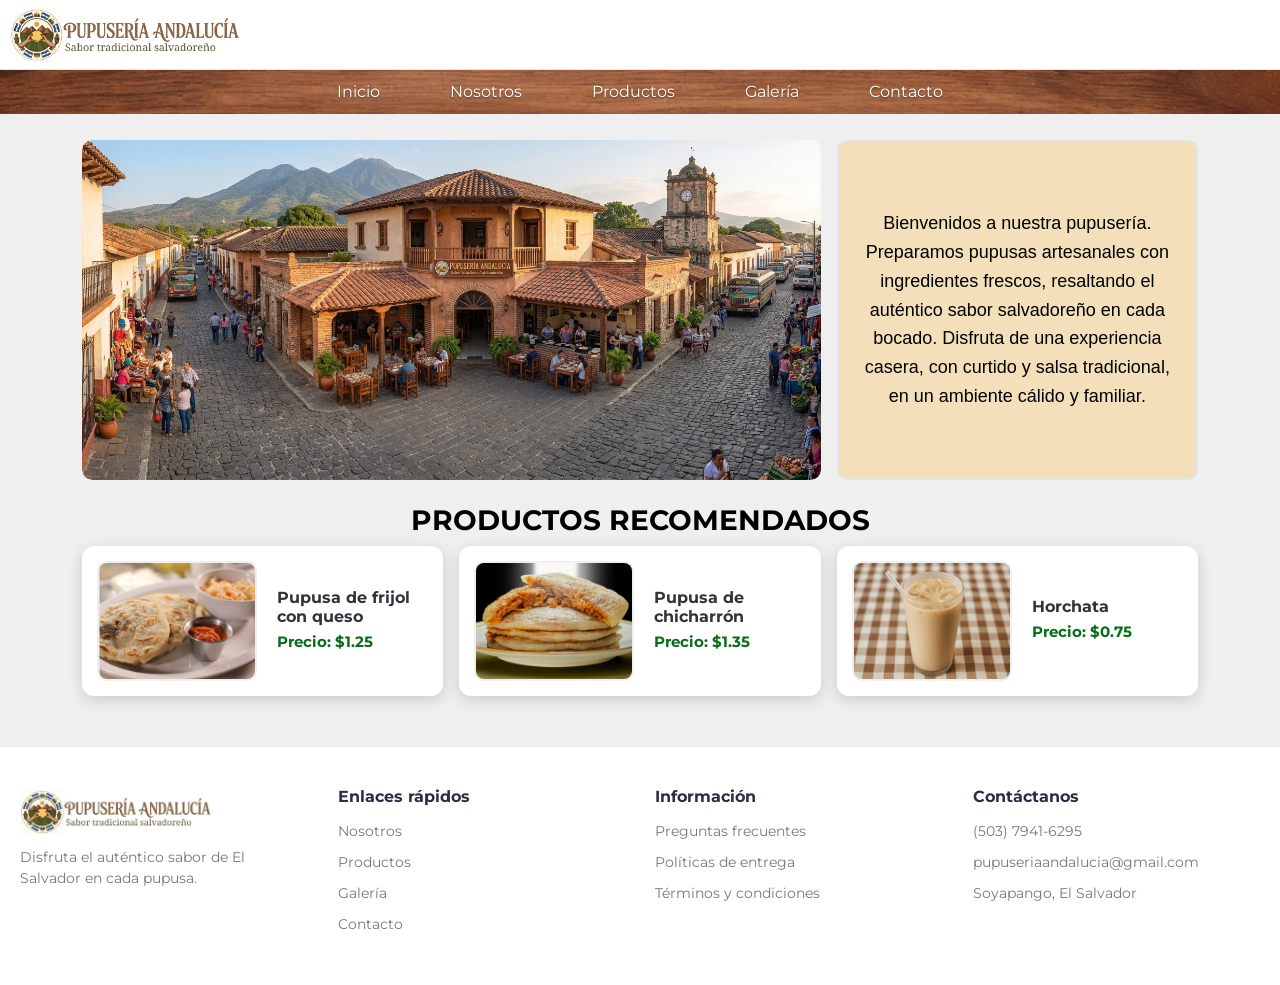
==== index.html @ 2aeb56e0 "Add files via upload" ====
<!DOCTYPE html>
<html lang="es">

<head>
    <meta charset="UTF-8">
    <meta name="viewport" content="width=device-width, initial-scale=1.0">
    <title>Bienvenidos - Pupusería Andalucía</title>
    <link rel="icon" href="./images/common/logo.png" type="image/png">
    <link rel="stylesheet" href="./css/bootstrap/css/bootstrap.css">
    <link rel="stylesheet" href="./css/estilo_index.css">
    <link href="https://fonts.googleapis.com/css2?family=Montserrat:wght@500;700&display=swap" rel="stylesheet">
</head>

<body>
    <!--Encabezado y nav-->
    <header class="fixed-top">
        <div class="encabezado">
            <img src="./images/common/titulo.png" class="logo">
        </div>
        <nav class="menu">
            <ul>
                <li><a href="index.html">Inicio</a></li>
                <li><a href="nosotros.html">Nosotros</a></li>
                <li><a href="productos.html">Productos</a></li>
                <li><a href="galeria.html">Galería</a></li>
                <li><a href="contacto.html">Contacto</a></li>
                <!--<li><a href="#"><img src="./images/common/carro2.png" class="pedir"></a></li>-->
            </ul>
        </nav>
    </header>

    <!--Contenido-->
    <main class="container">
        <div class="fondo row g-3 mb-4 align-items-stretch">
            <div class="col-12 col-md-12 col-lg-8">
                <div class="banner">
                    <img src="./images/galeria/local/dia.png" class="img-fluid fade-img w-100 h-100"
                        id="local-dinamico">
                </div>
            </div>
            <div class="col-12 col-md-12 col-lg-4">
                <aside class="introduccion">
                    Bienvenidos a nuestra pupusería. Preparamos pupusas artesanales con ingredientes frescos, resaltando
                    el auténtico sabor salvadoreño en cada bocado. Disfruta de una experiencia casera, con curtido y
                    salsa tradicional, en un ambiente cálido y familiar.
                </aside>
            </div>
        </div>

        <!--Productos recomendados-->
        <section class="recomendados text-center">
            <h2 class="productos h3">PRODUCTOS RECOMENDADOS</h2>
            <div class="row g-3 justify-content-center">
                <div class="col-12 col-md-12 col-lg-4">
                    <div class="tarjeta-producto-inicio">
                        <img src="./images/galeria/pupusas/frijol_queso.png" class="recomendado">
                        <div class="info-producto">
                            <h3>Pupusa de frijol con queso</h3>
                            <p class="precio">Precio: $1.25</p>
                        </div>
                    </div>
                </div>
                <div class="col-12 col-md-12 col-lg-4">
                    <div class="tarjeta-producto-inicio">
                        <img src="./images/galeria/pupusas/chicharron.jpg" class="recomendado">
                        <div class="info-producto">
                            <h3>Pupusa de chicharrón</h3>
                            <p class="precio">Precio: $1.35</p>
                        </div>
                    </div>
                </div>
                <div class="col-12 col-md-12 col-lg-4">
                    <div class="tarjeta-producto-inicio">
                        <img src="./images/galeria/bebidas/horchata.png" class="recomendado">
                        <div class="info-producto">
                            <h3>Horchata</h3>
                            <p class="precio">Precio: $0.75</p>
                        </div>
                    </div>
                </div>
            </div>
        </section>
    </main>

    <!--Pie-->
    <footer class="pie">
        <div class="footer-logo">
            <a href="index.html"><img src="images/common/titulo.png"></a>
            <p>Disfruta el auténtico sabor de El Salvador en cada pupusa.</p>
        </div>
        <div class="seccion-enlaces-rapidos">
            <nav class="enlaces-rapidos">
                <h4>Enlaces rápidos</h4>
                <ul>
                    <li><a href="nosotros.html">Nosotros</a></li>
                    <li><a href="productos.html">Productos</a></li>
                    <li><a href="galeria.html">Galería</a></li>
                    <li><a href="contacto.html">Contacto</a></li>
                </ul>
            </nav>
        </div>
        <div class="seccion-informacion">
            <nav class="informacion">
                <h4>Información</h4>
                <ul>
                    <li><a href="#">Preguntas frecuentes</a></li>
                    <li><a href="#">Políticas de entrega</a></li>
                    <li><a href="#">Términos y condiciones</a></li>
                </ul>
            </nav>
        </div>
        <div class="seccion-contactanos">
            <nav class="contactanos">
                <h4>Contáctanos</h4>
                <ul>
                    <li><a href="#">(503) 7941-6295</a></li>
                    <li><a href="#">pupuseriaandalucia@gmail.com</a></li>
                    <li><a href="#">Soyapango, El Salvador</a></li>
                </ul>
            </nav>
        </div>
    </footer>
    <!--JavaScript -->
    <script src="./js/script_galeria.js">




    </script>

</body>

</html>
---- css/estilo_index.css ----
body {
    font-family: 'Montserrat', sans-serif;
    background-color: #f0efef;
    width: 100%;
    overflow-x: hidden;
    padding-top: 140px;
}

header.fixed-top {
    width: 100%;
}

.encabezado {
    height: 70px;
    background-color: #ffffff;
    border-bottom: 1px solid rgb(228, 228, 228);
    display: flex;
    align-items: center;
    padding: 10px;
    box-sizing: border-box;
}

.logo {
    height: 60px;
    border-radius: 40px;
}

.menu {
    background-image: url(../images/common/menu.png);
    background-size: cover;
    background-position: center;
    background-repeat: no-repeat;
    padding: 10px;
    width: 100%;
}

.menu ul {
    font-family: 'Montserrat', sans-serif;
    font-size: 12px;
    display: flex;
    justify-content: center;
    align-items: center;
    list-style: none;
    margin: 0;
    padding: 0;
    gap: 20px;
}

.menu a {
    color: #ffffff;
    text-decoration: none;
    text-shadow: 0px 1px 2px rgba(0, 0, 0, 0.39);
}

.menu a:hover {
    color: rgb(233, 196, 106);
    text-decoration: underline;
}


.fade-img {
    transition: opacity 0.5s ease-in-out;
    opacity: 1;
    border-radius: 10px;
    object-fit: cover;
}

.banner {
    background-color: rgb(255, 255, 204);
    display: flex;
    align-items: center;
    justify-content: center;
    border-radius: 10px;
    overflow: hidden;
}

.introduccion {
    color: black;
    font-family: 'Gill Sans', 'Gill Sans MT', Calibri, 'Trebuchet MS', sans-serif;
    font-size: large;
    background-color: #f5d8a1b0;
    padding: 20px;
    border: 2px solid rgb(228, 228, 228);
    border-radius: 10px;
    line-height: 1.6;
    display: flex;
    align-items: center;
    justify-content: center;
    text-align: center;
    box-sizing: border-box;
}

.productos {
    font-weight: bold;
    color: #000000;
}

.tarjeta-producto-inicio {
    display: flex;
    align-items: center;
    background-color: #ffffff;
    padding: 15px;
    border-radius: 12px;
    gap: 20px;
    box-shadow: 0 4px 15px rgba(0, 0, 0, 0.151);
    transition: transform 0.3s ease;
    height: 100%;
}

.tarjeta-producto-inicio:hover {
    transform: translateY(-5px);
}

.recomendado {
    height: 120px;
    width: 160px;
    object-fit: cover;
    border-radius: 10px;
    border: 2px solid #f0efef;
    flex-shrink: 0;
}

.info-producto {
    text-align: left;
}

.info-producto h3 {
    font-size: 16px;
    font-weight: bold;
    color: #32333a;
    margin-bottom: 5px;
}

.precio {
    margin: 0;
    font-size: 15px;
    font-weight: bold;
    color: rgb(7, 109, 24);
}

.pie {
    display: grid;
    background-color: white;
    grid-template-columns: repeat(auto-fit, minmax(200px, 1fr));
    gap: 30px;
    padding: 40px 20px;
    border-top: 1px solid rgb(228, 228, 228);
    margin-top: 50px;
}

.footer-logo {
    text-align: left;
}

.footer-logo p {
    font-size: 14px;
    color: #7a7777;
    padding-top: 10px;
}

.pie h4 {
    font-size: 16px;
    font-weight: 700;
    color: #2b2d42;
    margin-bottom: 15px;
}

.enlaces-rapidos ul,
.informacion ul,
.contactanos ul {
    list-style: none;
    padding: 0;
    margin: 0;
}

.enlaces-rapidos ul li,
.informacion ul li,
.contactanos ul li {
    font-size: 14px;
    margin-bottom: 10px;
}

.enlaces-rapidos ul li a,
.informacion ul li a,
.contactanos ul li a {
    color: #7a7777;
    text-decoration: none;
    transition: color 0.3s ease;
}

.enlaces-rapidos ul li a:hover,
.informacion ul li a:hover,
.contactanos ul li a:hover {
    color: rgb(233, 196, 106);
    text-decoration: underline;
}

.pie img {
    height: 50px;
    width: auto;
    object-fit: contain;
}

/*movil*/
@media (max-width: 768px) {
    body {
        padding-top: 130px;
    }

    .menu ul {
        font-size: 14px;
        gap: 35px;
    }


    .banner {
        height: auto;
    }

    .introduccion {
        height: auto;
        min-height: 150px;
        padding: 30px 20px;
    }

    .tarjeta-producto-inicio {
        flex-direction: column;
        text-align: center;
        padding: 20px;
    }

    .recomendado {
        width: 100%;
        max-width: 200px;
        height: 140px;
    }

    .info-producto {
        text-align: center;
    }
}

/*tablets*/
@media (min-width: 576px) {
    .menu ul {
        font-size: 15px;
        gap: 30px;
    }
}

/*laptops*/
@media (min-width: 769px) {

    .banner,
    .introduccion {
        height: 280px;
    }
}

/*escritorio*/
@media (min-width: 992px) {
    .menu ul {
        font-size: 16px;
        gap: 70px;
    }

    .banner,
    .introduccion {
        height: 340px;
    }
}
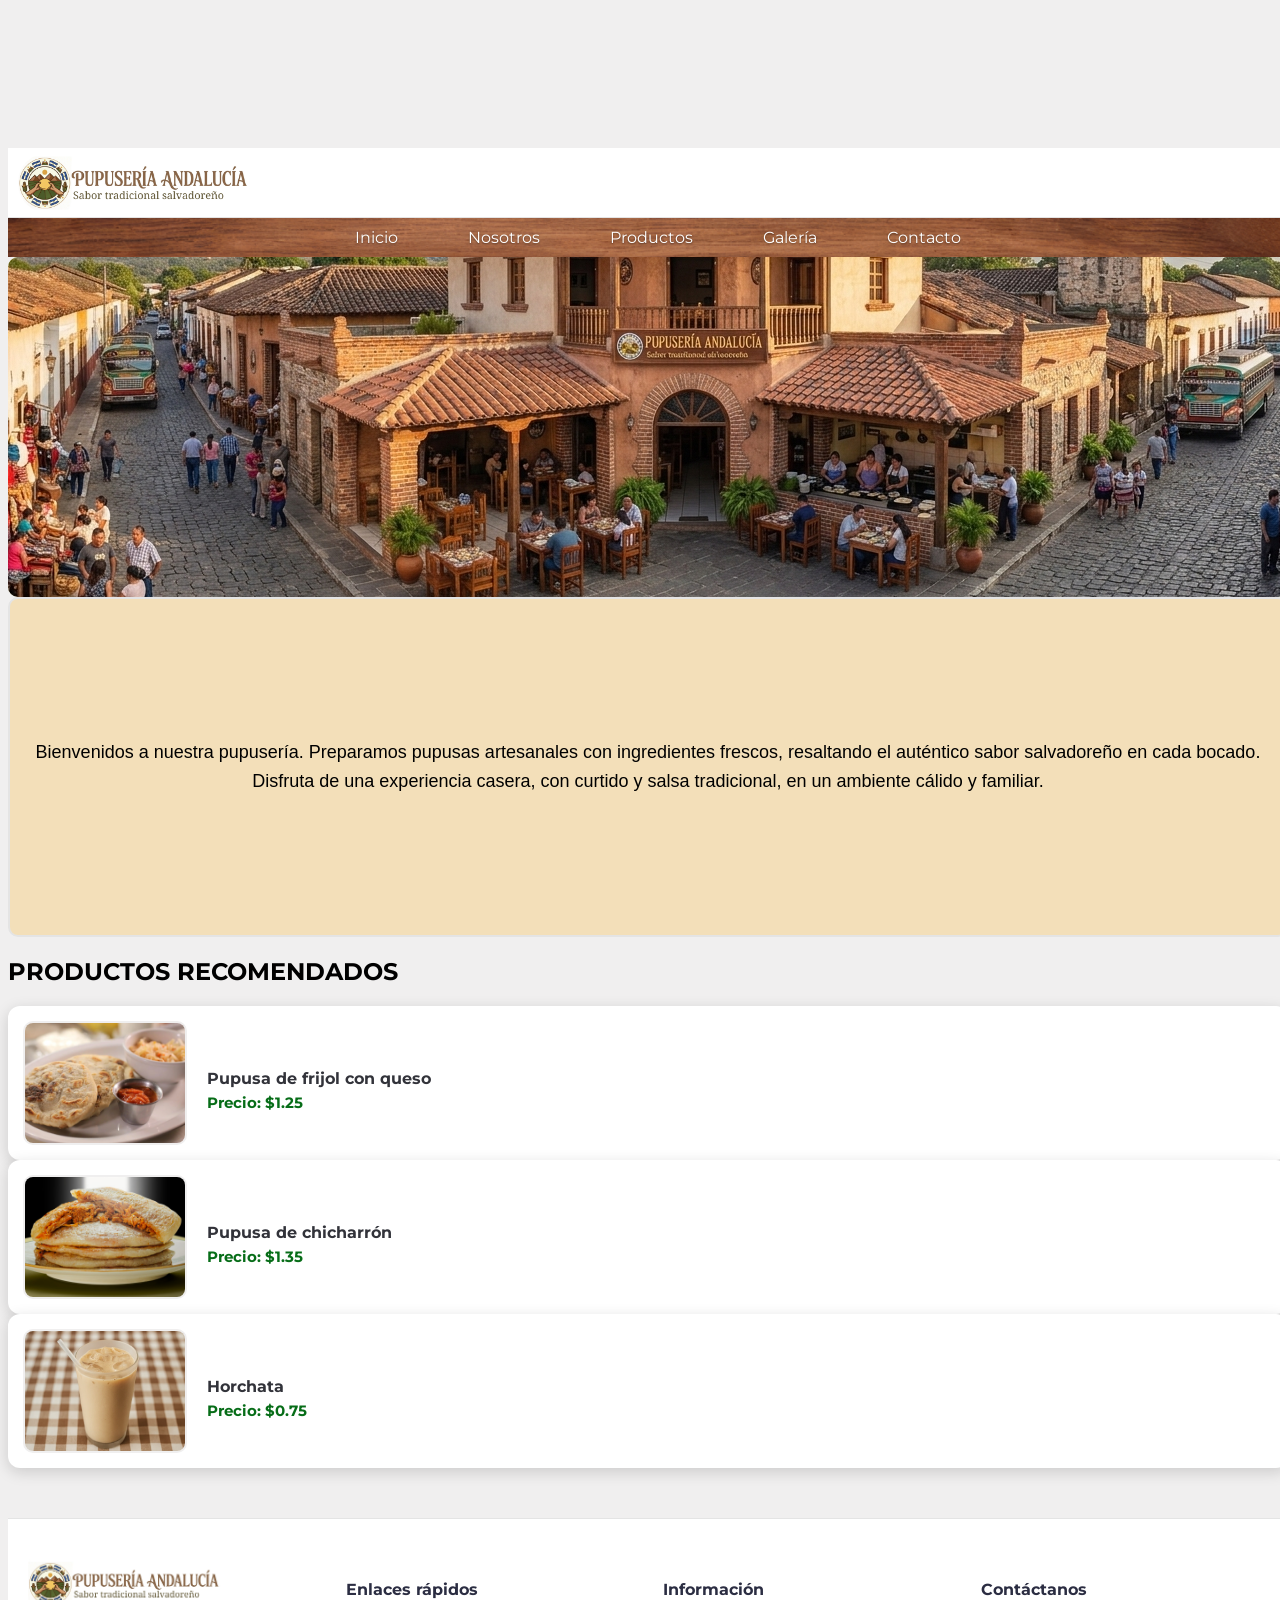
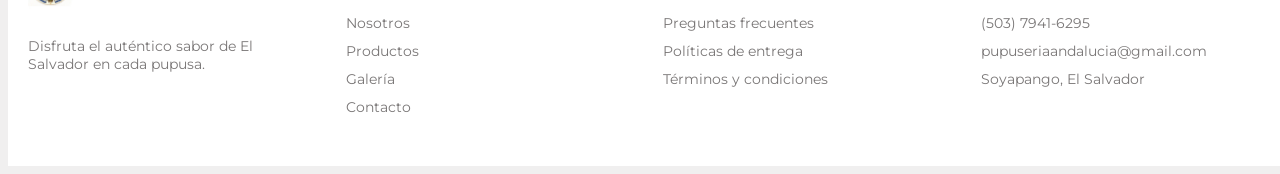
==== commit db5090cc: "Add files via upload" ====
--- a/index.html
+++ b/index.html
@@ -12,7 +12,6 @@
 </head>
 
 <body>
-    <!--Encabezado y nav-->
     <header class="fixed-top">
         <div class="encabezado">
             <img src="./images/common/titulo.png" class="logo">
@@ -24,22 +23,19 @@
                 <li><a href="productos.html">Productos</a></li>
                 <li><a href="galeria.html">Galería</a></li>
                 <li><a href="contacto.html">Contacto</a></li>
-                <!--<li><a href="#"><img src="./images/common/carro2.png" class="pedir"></a></li>-->
             </ul>
         </nav>
     </header>
 
-    <!--Contenido-->
     <main class="container">
         <div class="fondo row g-3 mb-4 align-items-stretch">
             <div class="col-12 col-md-12 col-lg-8">
-                <div class="banner">
-                    <img src="./images/galeria/local/dia.png" class="img-fluid fade-img w-100 h-100"
-                        id="local-dinamico">
+                <div class="banner h-100">
+                    <img src="./images/galeria/local/dia.png" class="img-fluid fade-img w-100 h-100" id="local-dinamico">
                 </div>
             </div>
             <div class="col-12 col-md-12 col-lg-4">
-                <aside class="introduccion">
+                <aside class="introduccion h-100">
                     Bienvenidos a nuestra pupusería. Preparamos pupusas artesanales con ingredientes frescos, resaltando
                     el auténtico sabor salvadoreño en cada bocado. Disfruta de una experiencia casera, con curtido y
                     salsa tradicional, en un ambiente cálido y familiar.
@@ -47,9 +43,8 @@
             </div>
         </div>
 
-        <!--Productos recomendados-->
         <section class="recomendados text-center">
-            <h2 class="productos h3">PRODUCTOS RECOMENDADOS</h2>
+            <h2 class="productos h3 mb-4">PRODUCTOS RECOMENDADOS</h2>
             <div class="row g-3 justify-content-center">
                 <div class="col-12 col-md-12 col-lg-4">
                     <div class="tarjeta-producto-inicio">
@@ -82,7 +77,6 @@
         </section>
     </main>
 
-    <!--Pie-->
     <footer class="pie">
         <div class="footer-logo">
             <a href="index.html"><img src="images/common/titulo.png"></a>
@@ -120,14 +114,8 @@
             </nav>
         </div>
     </footer>
-    <!--JavaScript -->
-    <script src="./js/script_galeria.js">
 
-
-
-
-    </script>
-
+    <script src="./js/script_galeria.js"></script>
 </body>
 
 </html>
--- a/css/estilo_index.css
+++ b/css/estilo_index.css
@@ -56,7 +56,6 @@
     color: rgb(233, 196, 106);
     text-decoration: underline;
 }
-
 
 .fade-img {
     transition: opacity 0.5s ease-in-out;
@@ -201,7 +200,6 @@
     object-fit: contain;
 }
 
-/*movil*/
 @media (max-width: 768px) {
     body {
         padding-top: 130px;
@@ -211,7 +209,6 @@
         font-size: 14px;
         gap: 35px;
     }
-
 
     .banner {
         height: auto;
@@ -240,7 +237,6 @@
     }
 }
 
-/*tablets*/
 @media (min-width: 576px) {
     .menu ul {
         font-size: 15px;
@@ -248,16 +244,13 @@
     }
 }
 
-/*laptops*/
 @media (min-width: 769px) {
-
     .banner,
     .introduccion {
         height: 280px;
     }
 }
 
-/*escritorio*/
 @media (min-width: 992px) {
     .menu ul {
         font-size: 16px;
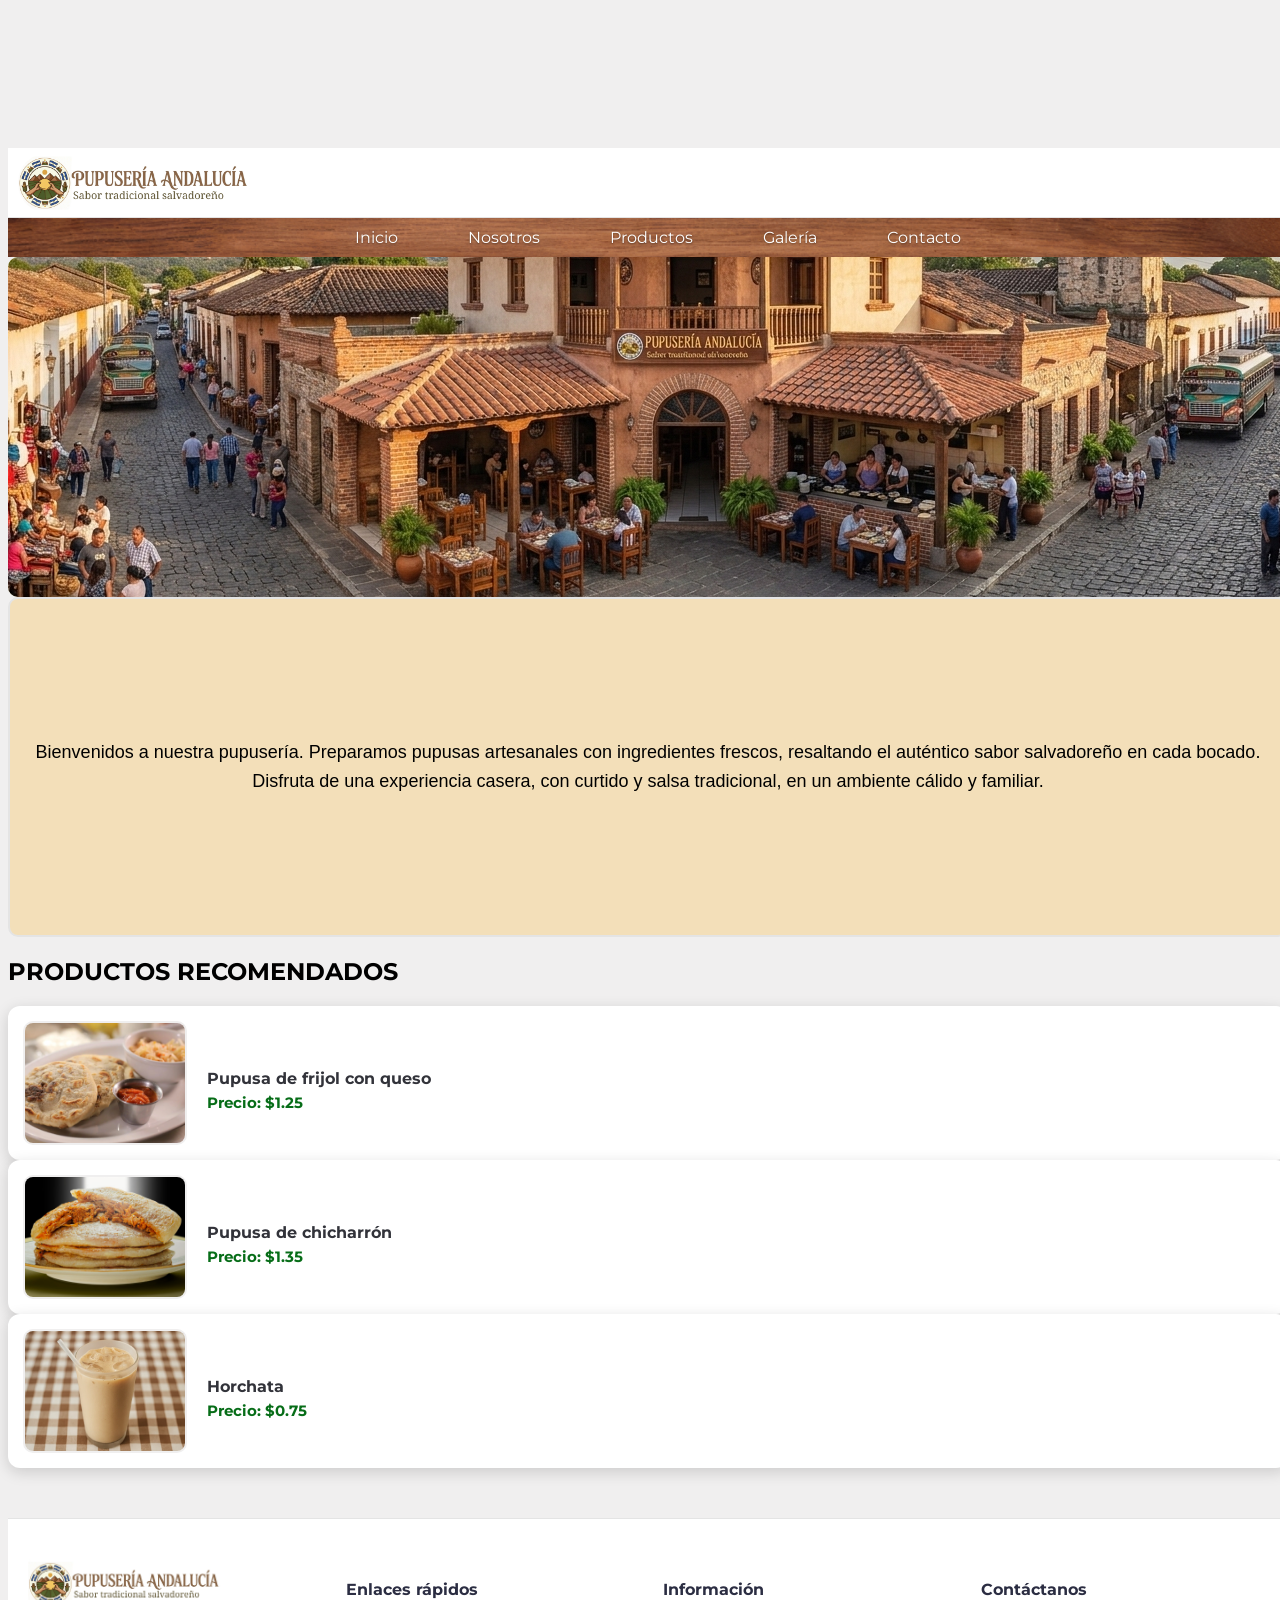
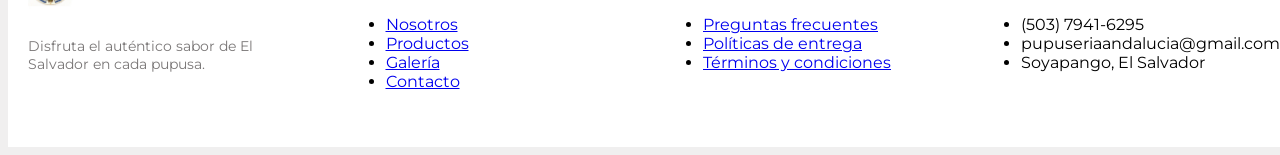
==== commit 2121cd7b: "Update index.html" ====
--- a/index.html
+++ b/index.html
@@ -28,25 +28,25 @@
     </header>
 
     <main class="container">
-        <div class="fondo row g-3 mb-4 align-items-stretch">
-            <div class="col-12 col-md-12 col-lg-8">
-                <div class="banner h-100">
-                    <img src="./images/galeria/local/dia.png" class="img-fluid fade-img w-100 h-100" id="local-dinamico">
+        <div class="row g-3 mb-4 align-items-stretch">
+            <div class="col-lg-8 col-md-7 col-12">
+                <div class="banner">
+                    <img src="./images/galeria/local/dia.png" class="fade-img" id="local-dinamico">
                 </div>
             </div>
-            <div class="col-12 col-md-12 col-lg-4">
-                <aside class="introduccion h-100">
-                    Bienvenidos a nuestra pupusería. Preparamos pupusas artesanales con ingredientes frescos, resaltando
+            <div class="col-lg-4 col-md-5 col-12">
+                <aside class="introduccion">
+                    <p>Bienvenidos a nuestra pupusería. Preparamos pupusas artesanales con ingredientes frescos, resaltando
                     el auténtico sabor salvadoreño en cada bocado. Disfruta de una experiencia casera, con curtido y
-                    salsa tradicional, en un ambiente cálido y familiar.
+                    salsa tradicional, en un ambiente cálido y familiar.</p>
                 </aside>
             </div>
         </div>
 
         <section class="recomendados text-center">
-            <h2 class="productos h3 mb-4">PRODUCTOS RECOMENDADOS</h2>
-            <div class="row g-3 justify-content-center">
-                <div class="col-12 col-md-12 col-lg-4">
+            <h2 class="productos h3">PRODUCTOS RECOMENDADOS</h2>
+            <div class="row g-4 justify-content-center">
+                <div class="col-lg-4 col-md-6 col-12">
                     <div class="tarjeta-producto-inicio">
                         <img src="./images/galeria/pupusas/frijol_queso.png" class="recomendado">
                         <div class="info-producto">
@@ -55,7 +55,7 @@
                         </div>
                     </div>
                 </div>
-                <div class="col-12 col-md-12 col-lg-4">
+                <div class="col-lg-4 col-md-6 col-12">
                     <div class="tarjeta-producto-inicio">
                         <img src="./images/galeria/pupusas/chicharron.jpg" class="recomendado">
                         <div class="info-producto">
@@ -64,7 +64,7 @@
                         </div>
                     </div>
                 </div>
-                <div class="col-12 col-md-12 col-lg-4">
+                <div class="col-lg-4 col-md-6 col-12">
                     <div class="tarjeta-producto-inicio">
                         <img src="./images/galeria/bebidas/horchata.png" class="recomendado">
                         <div class="info-producto">
@@ -82,40 +82,33 @@
             <a href="index.html"><img src="images/common/titulo.png"></a>
             <p>Disfruta el auténtico sabor de El Salvador en cada pupusa.</p>
         </div>
-        <div class="seccion-enlaces-rapidos">
-            <nav class="enlaces-rapidos">
-                <h4>Enlaces rápidos</h4>
-                <ul>
-                    <li><a href="nosotros.html">Nosotros</a></li>
-                    <li><a href="productos.html">Productos</a></li>
-                    <li><a href="galeria.html">Galería</a></li>
-                    <li><a href="contacto.html">Contacto</a></li>
-                </ul>
-            </nav>
+        <div>
+            <h4>Enlaces rápidos</h4>
+            <ul class="list-unstyled">
+                <li><a href="nosotros.html">Nosotros</a></li>
+                <li><a href="productos.html">Productos</a></li>
+                <li><a href="galeria.html">Galería</a></li>
+                <li><a href="contacto.html">Contacto</a></li>
+            </ul>
         </div>
-        <div class="seccion-informacion">
-            <nav class="informacion">
-                <h4>Información</h4>
-                <ul>
-                    <li><a href="#">Preguntas frecuentes</a></li>
-                    <li><a href="#">Políticas de entrega</a></li>
-                    <li><a href="#">Términos y condiciones</a></li>
-                </ul>
-            </nav>
+        <div>
+            <h4>Información</h4>
+            <ul class="list-unstyled">
+                <li><a href="#">Preguntas frecuentes</a></li>
+                <li><a href="#">Políticas de entrega</a></li>
+                <li><a href="#">Términos y condiciones</a></li>
+            </ul>
         </div>
-        <div class="seccion-contactanos">
-            <nav class="contactanos">
-                <h4>Contáctanos</h4>
-                <ul>
-                    <li><a href="#">(503) 7941-6295</a></li>
-                    <li><a href="#">pupuseriaandalucia@gmail.com</a></li>
-                    <li><a href="#">Soyapango, El Salvador</a></li>
-                </ul>
-            </nav>
+        <div>
+            <h4>Contáctanos</h4>
+            <ul class="list-unstyled">
+                <li>(503) 7941-6295</li>
+                <li>pupuseriaandalucia@gmail.com</li>
+                <li>Soyapango, El Salvador</li>
+            </ul>
         </div>
     </footer>
 
     <script src="./js/script_galeria.js"></script>
 </body>
-
-</html>+</html>
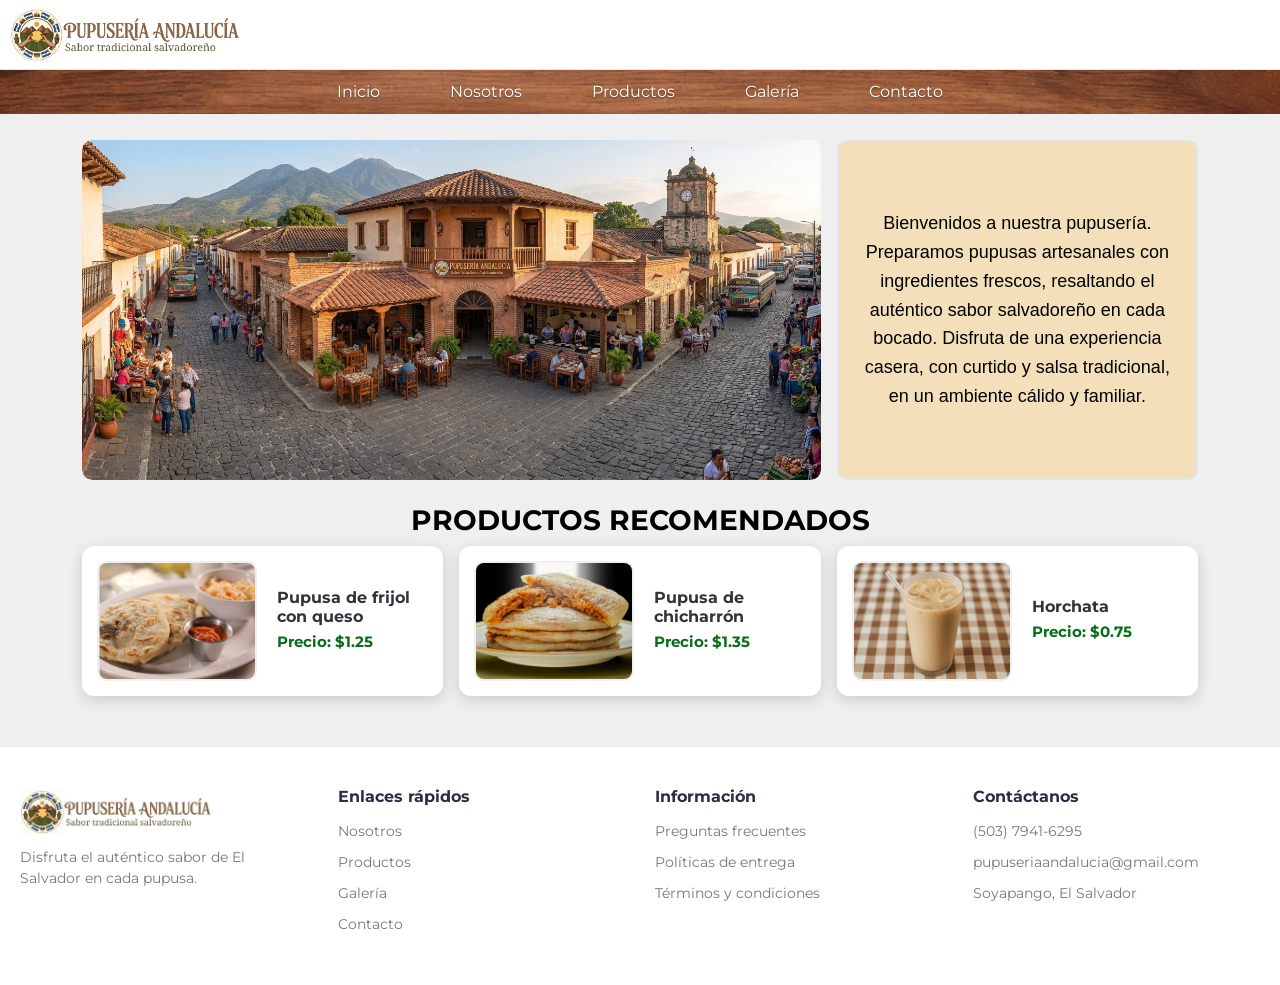
==== commit e690185c: "Add files via upload" ====
--- a/index.html
+++ b/index.html
@@ -12,6 +12,7 @@
 </head>
 
 <body>
+    <!--Encabezado y nav-->
     <header class="fixed-top">
         <div class="encabezado">
             <img src="./images/common/titulo.png" class="logo">
@@ -23,30 +24,34 @@
                 <li><a href="productos.html">Productos</a></li>
                 <li><a href="galeria.html">Galería</a></li>
                 <li><a href="contacto.html">Contacto</a></li>
+                <!--<li><a href="#"><img src="./images/common/carro2.png" class="pedir"></a></li>-->
             </ul>
         </nav>
     </header>
 
+    <!--Contenido-->
     <main class="container">
-        <div class="row g-3 mb-4 align-items-stretch">
-            <div class="col-lg-8 col-md-7 col-12">
+        <div class="fondo row g-3 mb-4 align-items-stretch">
+            <div class="col-12 col-md-12 col-lg-8">
                 <div class="banner">
-                    <img src="./images/galeria/local/dia.png" class="fade-img" id="local-dinamico">
+                    <img src="./images/galeria/local/dia.png" class="img-fluid fade-img w-100 h-100"
+                        id="local-dinamico">
                 </div>
             </div>
-            <div class="col-lg-4 col-md-5 col-12">
+            <div class="col-12 col-md-12 col-lg-4">
                 <aside class="introduccion">
-                    <p>Bienvenidos a nuestra pupusería. Preparamos pupusas artesanales con ingredientes frescos, resaltando
+                    Bienvenidos a nuestra pupusería. Preparamos pupusas artesanales con ingredientes frescos, resaltando
                     el auténtico sabor salvadoreño en cada bocado. Disfruta de una experiencia casera, con curtido y
-                    salsa tradicional, en un ambiente cálido y familiar.</p>
+                    salsa tradicional, en un ambiente cálido y familiar.
                 </aside>
             </div>
         </div>
 
+        <!--Productos recomendados-->
         <section class="recomendados text-center">
             <h2 class="productos h3">PRODUCTOS RECOMENDADOS</h2>
-            <div class="row g-4 justify-content-center">
-                <div class="col-lg-4 col-md-6 col-12">
+            <div class="row g-3 justify-content-center">
+                <div class="col-12 col-md-12 col-lg-4">
                     <div class="tarjeta-producto-inicio">
                         <img src="./images/galeria/pupusas/frijol_queso.png" class="recomendado">
                         <div class="info-producto">
@@ -55,7 +60,7 @@
                         </div>
                     </div>
                 </div>
-                <div class="col-lg-4 col-md-6 col-12">
+                <div class="col-12 col-md-12 col-lg-4">
                     <div class="tarjeta-producto-inicio">
                         <img src="./images/galeria/pupusas/chicharron.jpg" class="recomendado">
                         <div class="info-producto">
@@ -64,7 +69,7 @@
                         </div>
                     </div>
                 </div>
-                <div class="col-lg-4 col-md-6 col-12">
+                <div class="col-12 col-md-12 col-lg-4">
                     <div class="tarjeta-producto-inicio">
                         <img src="./images/galeria/bebidas/horchata.png" class="recomendado">
                         <div class="info-producto">
@@ -77,38 +82,52 @@
         </section>
     </main>
 
+    <!--Pie-->
     <footer class="pie">
         <div class="footer-logo">
             <a href="index.html"><img src="images/common/titulo.png"></a>
             <p>Disfruta el auténtico sabor de El Salvador en cada pupusa.</p>
         </div>
-        <div>
-            <h4>Enlaces rápidos</h4>
-            <ul class="list-unstyled">
-                <li><a href="nosotros.html">Nosotros</a></li>
-                <li><a href="productos.html">Productos</a></li>
-                <li><a href="galeria.html">Galería</a></li>
-                <li><a href="contacto.html">Contacto</a></li>
-            </ul>
+        <div class="seccion-enlaces-rapidos">
+            <nav class="enlaces-rapidos">
+                <h4>Enlaces rápidos</h4>
+                <ul>
+                    <li><a href="nosotros.html">Nosotros</a></li>
+                    <li><a href="productos.html">Productos</a></li>
+                    <li><a href="galeria.html">Galería</a></li>
+                    <li><a href="contacto.html">Contacto</a></li>
+                </ul>
+            </nav>
         </div>
-        <div>
-            <h4>Información</h4>
-            <ul class="list-unstyled">
-                <li><a href="#">Preguntas frecuentes</a></li>
-                <li><a href="#">Políticas de entrega</a></li>
-                <li><a href="#">Términos y condiciones</a></li>
-            </ul>
+        <div class="seccion-informacion">
+            <nav class="informacion">
+                <h4>Información</h4>
+                <ul>
+                    <li><a href="#">Preguntas frecuentes</a></li>
+                    <li><a href="#">Políticas de entrega</a></li>
+                    <li><a href="#">Términos y condiciones</a></li>
+                </ul>
+            </nav>
         </div>
-        <div>
-            <h4>Contáctanos</h4>
-            <ul class="list-unstyled">
-                <li>(503) 7941-6295</li>
-                <li>pupuseriaandalucia@gmail.com</li>
-                <li>Soyapango, El Salvador</li>
-            </ul>
+        <div class="seccion-contactanos">
+            <nav class="contactanos">
+                <h4>Contáctanos</h4>
+                <ul>
+                    <li><a href="#">(503) 7941-6295</a></li>
+                    <li><a href="#">pupuseriaandalucia@gmail.com</a></li>
+                    <li><a href="#">Soyapango, El Salvador</a></li>
+                </ul>
+            </nav>
         </div>
     </footer>
+    <!--JavaScript -->
+    <script src="./js/script_galeria.js">
 
-    <script src="./js/script_galeria.js"></script>
+
+
+
+    </script>
+
 </body>
-</html>
+
+</html>
--- a/css/estilo_index.css
+++ b/css/estilo_index.css
@@ -56,6 +56,7 @@
     color: rgb(233, 196, 106);
     text-decoration: underline;
 }
+
 
 .fade-img {
     transition: opacity 0.5s ease-in-out;
@@ -200,6 +201,7 @@
     object-fit: contain;
 }
 
+/*movil*/
 @media (max-width: 768px) {
     body {
         padding-top: 130px;
@@ -209,6 +211,7 @@
         font-size: 14px;
         gap: 35px;
     }
+
 
     .banner {
         height: auto;
@@ -237,6 +240,7 @@
     }
 }
 
+/*tablets*/
 @media (min-width: 576px) {
     .menu ul {
         font-size: 15px;
@@ -244,13 +248,16 @@
     }
 }
 
+/*laptops*/
 @media (min-width: 769px) {
+
     .banner,
     .introduccion {
         height: 280px;
     }
 }
 
+/*escritorio*/
 @media (min-width: 992px) {
     .menu ul {
         font-size: 16px;
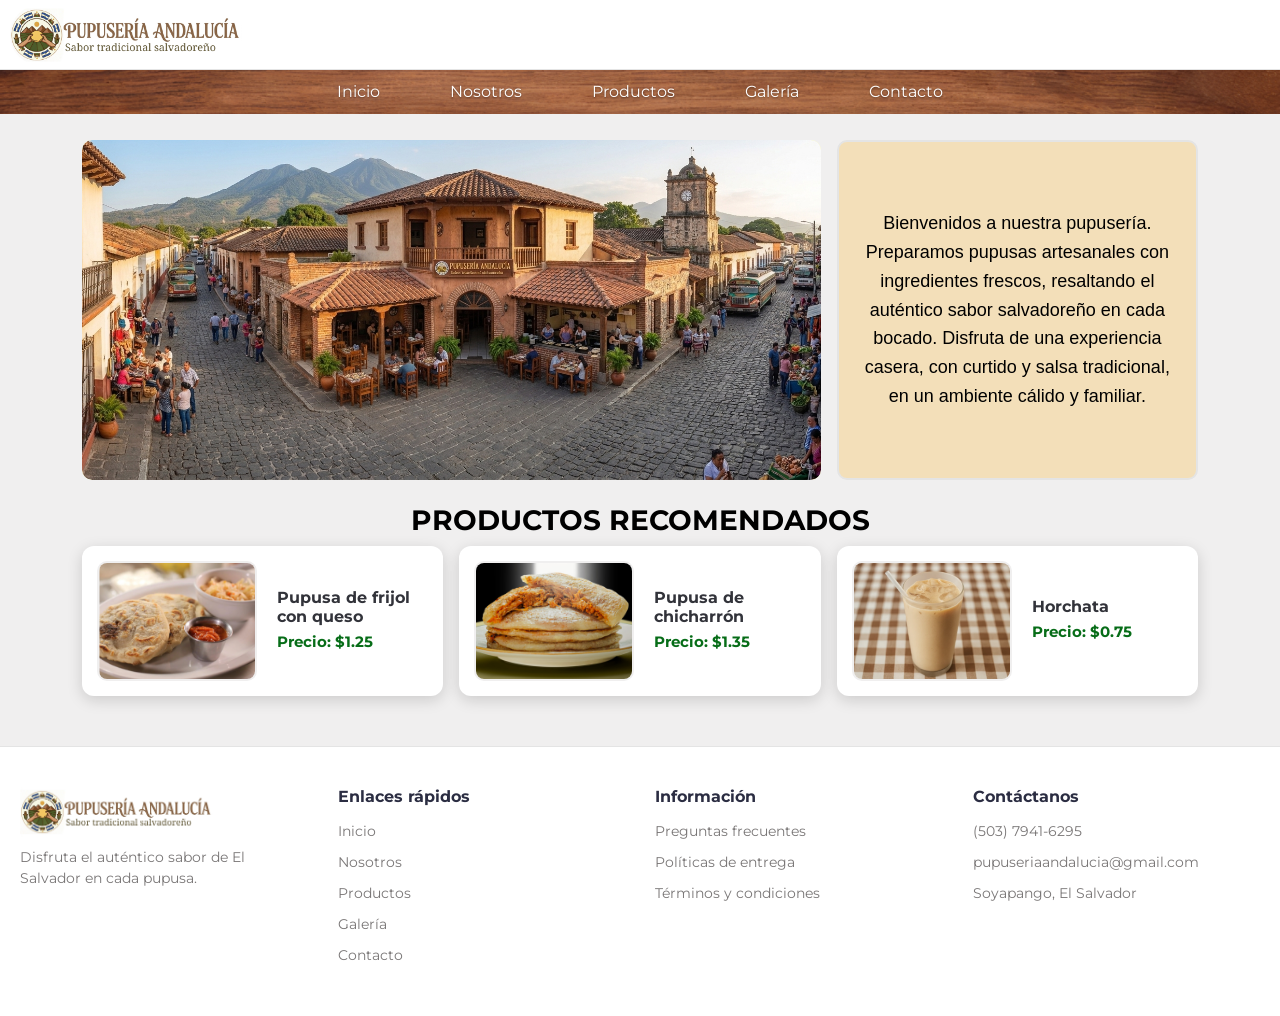
==== commit 32711e00: "Update index.html" ====
--- a/index.html
+++ b/index.html
@@ -92,6 +92,7 @@
             <nav class="enlaces-rapidos">
                 <h4>Enlaces rápidos</h4>
                 <ul>
+                    <li><a href="index.html">Inicio</a></li>
                     <li><a href="nosotros.html">Nosotros</a></li>
                     <li><a href="productos.html">Productos</a></li>
                     <li><a href="galeria.html">Galería</a></li>
@@ -130,4 +131,4 @@
 
 </body>
 
-</html>+</html>
--- a/css/estilo_index.css
+++ b/css/estilo_index.css
@@ -208,8 +208,8 @@
     }
 
     .menu ul {
-        font-size: 14px;
-        gap: 35px;
+        font-size: 12px;
+        gap: 30px;
     }
 
 
